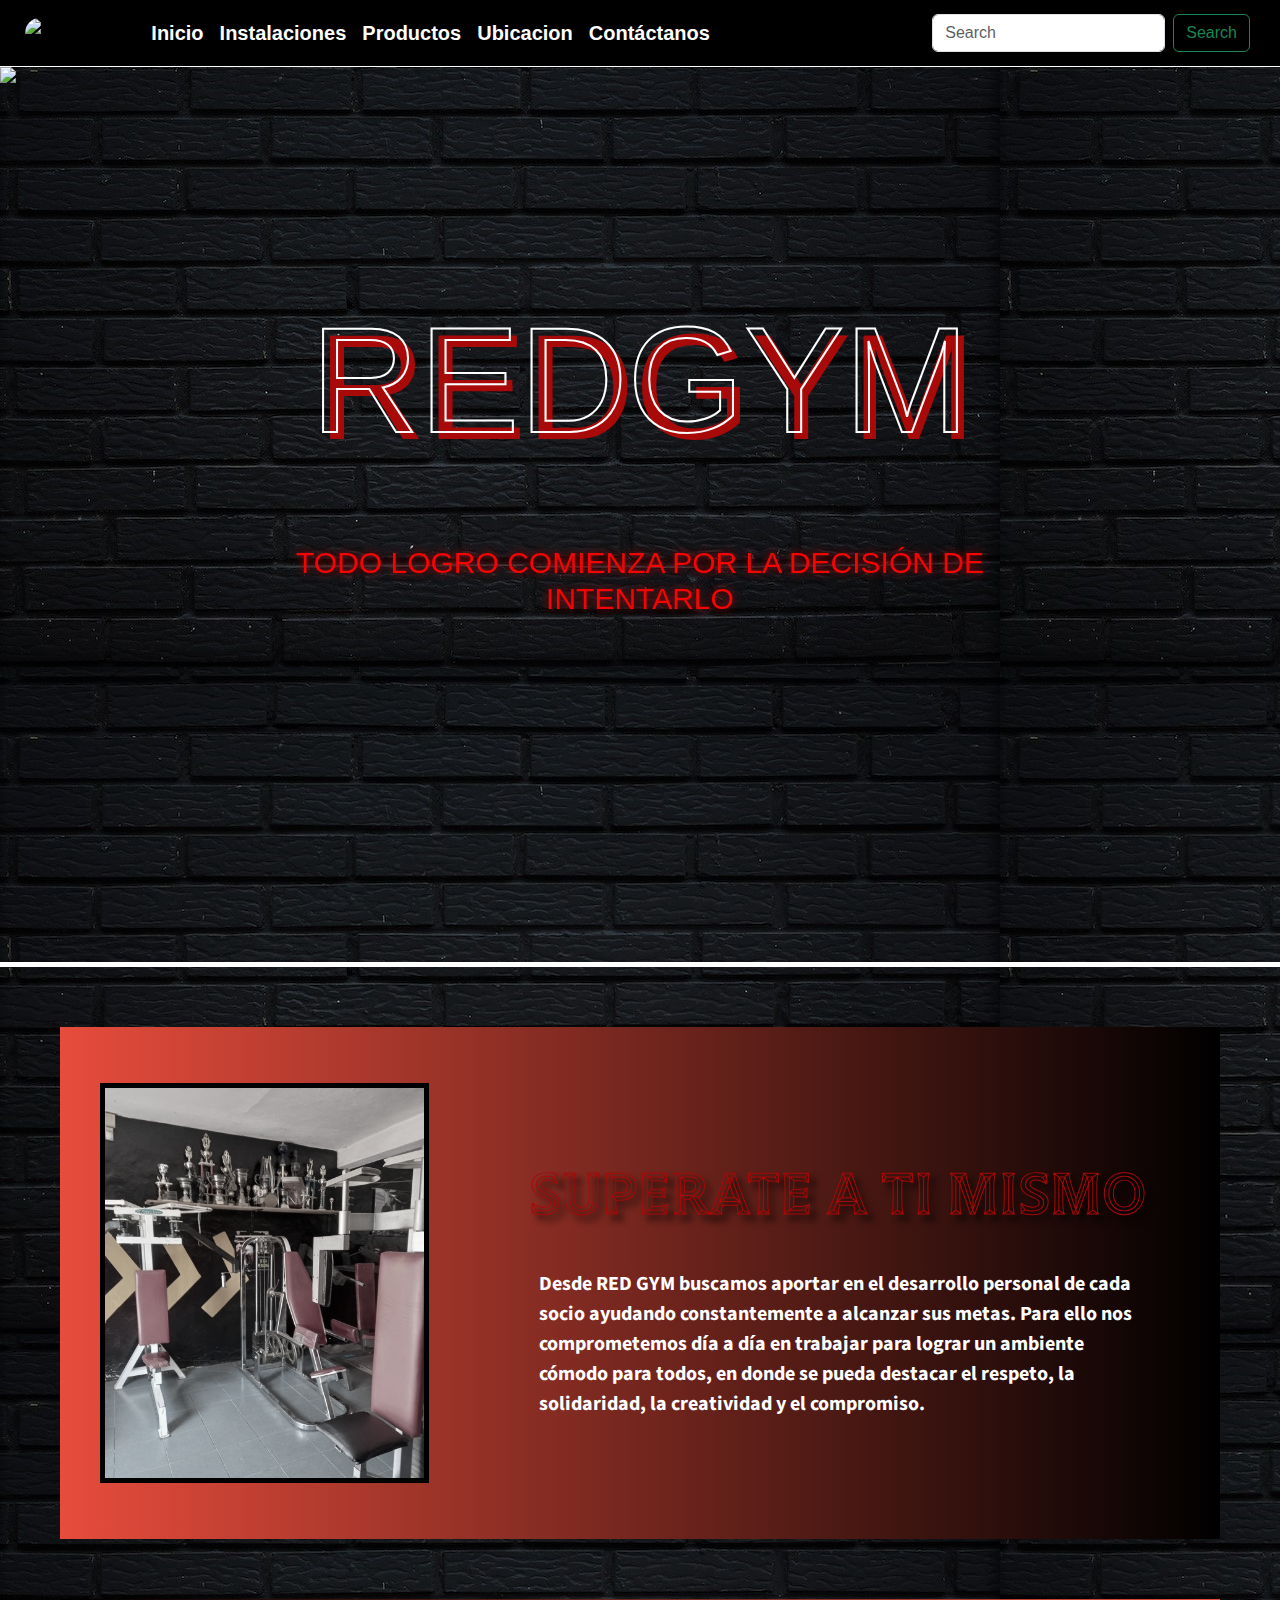
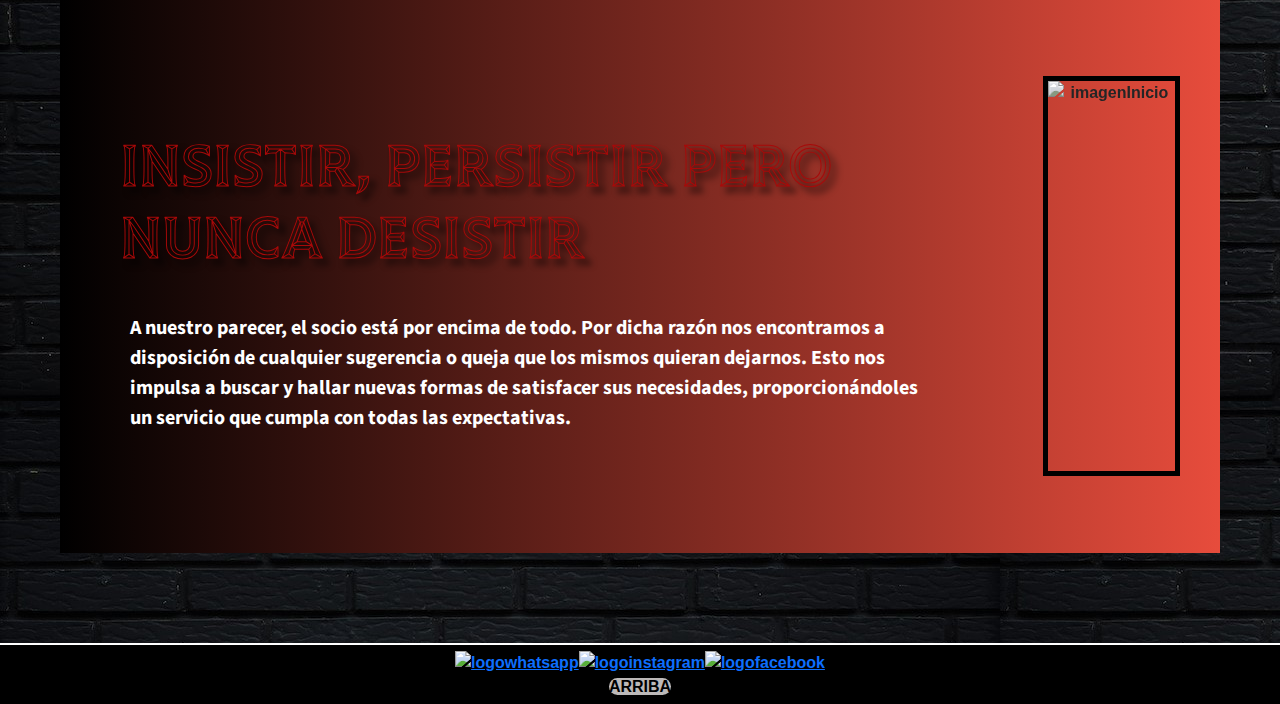
==== index.html @ b9225b8c "tercera-entrega" ====
<!DOCTYPE html>
<html lang="en">
<head>
    <meta charset="UTF-8">
    <meta http-equiv="X-UA-Compatible" content="IE=edge">
    <meta name="viewport" content="width=device-width, initial-scale=1.0">
    <meta name="description" content="Somos REDGYM HOME, un gimnasio ubicado en la zona sur de Córdoba Capital, destinado a todas las personas que buscan un cambio físico y mental en sus vidas. Para ello se brindan las herramientas, las máquinas y el asesoramiento necesario para poder cumplir con las necesidades de los clientes.">
    <meta name="keywords" content="ejercicio, estetica, gym, gimnasio, gimnasios, gym cordoba, gym barato, gimnasio barato, gimnasio cordoba capital, gimnasio zona sur, gimnasio cordoba argentina, pesas, gimnasio universidad catolica">
    <link rel="shortcut icon" href="img/favicon.ico" type="image/x-icon">
    <link rel="stylesheet" href="https://cdn.jsdelivr.net/npm/bootstrap@5.3.0-alpha1/dist/css/bootstrap.min.css">
    <link href="https://unpkg.com/aos@2.3.1/dist/aos.css" rel="stylesheet">
    <link rel="stylesheet" href="css/style.css">
    <title>Inicio</title>
</head>

<body class="gridContainer fondoInicio">
    <header id="header">
        <nav class="navbar navbar-expand-lg bg-body-tertiary sacarPadding">
            <div class="container-fluid colorHeader">
            <a class="navbar-brand" href="./index.html"><img src="./img/logo.png" alt="logogym" class="logogym"></a>
            <button class="navbar-toggler" type="button" data-bs-toggle="collapse" data-bs-target="#navbarTogglerDemo02" aria-controls="navbarTogglerDemo02" aria-expanded="false" aria-label="Toggle navigation">
                <span class="navbar-toggler-icon menuResponsive"></span>
            </button>
            <div class="collapse navbar-collapse colorHeader" id="navbarTogglerDemo02">
                <ul class="navbar-nav me-auto mb-2 mb-lg-0">
                <li class="nav-item">
                    <a class="nav-link enlaceHeader" href="./index.html">Inicio</a>
                    </li>
                <li class="nav-item">
                    <a class="nav-link enlaceHeader" href="./sections/instalaciones.html">Instalaciones</a>
                </li>
                <li class="nav-item">
                    <a class="nav-link enlaceHeader" href="./sections/productos.html">Productos</a>
                </li>
                <li class="nav-item">
                    <a class="nav-link enlaceHeader" href="./sections/ubicacion.html">Ubicacion</a>
                </li>
                <li class="nav-item">
                    <a class="nav-link enlaceHeader" href="./sections/contactos.html">Contáctanos</a>
                </li>
                </ul>
                <form class="d-flex" role="search">
                <input class="form-control me-2" type="search" placeholder="Search" aria-label="Search">
                <button class="btn btn-outline-success" type="submit">Search</button>
                </form>
            </div>
            </div>
        </nav>
    </header>

    <main class="contenido">
        <section class="tituloCarrusel">
        <div id="carouselExampleSlidesOnly" class="carousel slide" data-bs-ride="carousel">
            <div class="carousel-inner thumbnail">
                <div class="carousel-item active">
                    <img src="./img/carrusel-primer-imagen.jpg" class="d-block w-100 imgCarrusel" alt="..." >
                </div>
                <div class="carousel-item">
                    <img src="./img/carrusel-segunda-imagen.jpg" class="d-block w-100 imgCarrusel" alt="...">
                </div>
                <div class="carousel-item">
                    <img src="./img/carrusel-tercera-imagen.jpg" class="d-block w-100 imgCarrusel" alt="...">
                </div>
            </div>
        </div>
        <div class="caption bg-1"
        data-aos="zoom-in">
            <h1 class="t-stroke t-shadow">REDGYM</h1>
        </div>
        <h2 class="subtitulos subtituloInicio"
        data-aos="fade-zoom-in"
        data-aos-easing="ease-in-back"
        data-aos-delay="300"
        data-aos-offset="0">TODO LOGRO COMIENZA POR LA DECISIÓN DE INTENTARLO</h2>
        </section>

        <section>
            <div class="imagen1Flex">
                <img src="./img/primer-img-inicio.jpg" alt="imgInicio" class="imgInicio hacerGris">
                <div>
                    <h3 class="tituloImagen">SUPERATE A TI MISMO</h3>
                    <p class="textoInicio">Desde RED GYM buscamos aportar en el desarrollo personal de cada socio ayudando constantemente a alcanzar sus metas. 
                        Para ello nos comprometemos día a día en trabajar para lograr un ambiente cómodo para todos, en donde se pueda destacar el respeto, la solidaridad, la creatividad y
                        el compromiso.</p>
                </div>
            </div>
            <div class="imagen2Flex">
                <img src="./img/segunda-img-inicio.jpg" alt="imagenInicio" class="imgInicio hacerGris">
                <div>
                    <h3 class="tituloImagen">INSISTIR, PERSISTIR PERO NUNCA DESISTIR</h3>
                    <p class="textoInicio">A nuestro parecer, el socio está por encima de todo. Por dicha razón nos encontramos a disposición de cualquier sugerencia o queja
                        que los mismos quieran dejarnos. Esto nos impulsa a buscar y hallar nuevas formas de satisfacer sus necesidades, 
                        proporcionándoles un servicio que cumpla con todas las expectativas. </p>
                </div>
            </div>
        </section>
    </main>
    
    <footer>
        <div class="piePagina">
            <a href="https://web.whatsapp.com/" target="_blank"><img src="./img/logo-whatsapp.png" alt="logowhatsapp" class="logoRedes"></a>
            <a href="https://www.instagram.com/redgymhome/" target="_blank"><img src="./img/logo-instagram.png" alt="logoinstagram" class="logoRedes"></a>
            <a href="https://www.facebook.com/RedGymHome" target="_blank"><img src="./img/logo-facebook.png" alt="logofacebook" class="logoRedes"></a>
        </div>
        <a href="#header" class="botonSubir">ARRIBA</a>
    </footer>
    
    <script src="https://cdn.jsdelivr.net/npm/bootstrap@5.3.0-alpha1/dist/js/bootstrap.bundle.min.js" integrity="sha384-w76AqPfDkMBDXo30jS1Sgez6pr3x5MlQ1ZAGC+nuZB+EYdgRZgiwxhTBTkF7CXvN" crossorigin="anonymous"></script>

    <script src="https://unpkg.com/aos@2.3.1/dist/aos.js"></script>

    <script>
        AOS.init();
    </script>

</body>
</html>
---- css/style.css ----
@charset "UTF-8";
@import url("https://fonts.googleapis.com/css2?family=Roboto:wght@300&display=swap");
@import url("https://fonts.googleapis.com/css2?family=Source+Sans+Pro:ital,wght@1,300&display=swap");
@import url("https://fonts.googleapis.com/css2?family=Tilt+Prism&display=swap");
header {
  background-color: black;
  border-bottom: solid white 1px;
  padding: 10px;
  grid-area: encabezado;
}

.colorHeader {
  background-color: black;
}

nav {
  font-family: "Roboto:wght@300", sans-serif;
  font-size: 20px;
  display: flex;
  justify-content: space-between;
  flex-direction: row-reverse;
  margin-right: 8px;
}

.sacarPadding {
  padding: 0px;
}

.logogym {
  height: 80px;
  width: 80px;
  border: solid black;
  border-radius: 20px;
}

.enlaceHeader {
  color: white;
}
.enlaceHeader:hover {
  color: rgb(245, 4, 4);
}

.menuResponsive {
  background-color: rgb(245, 4, 4);
  padding: 20px;
  border-radius: 5px;
}

* {
  margin: 0;
  padding: 0;
}

body {
  text-align: center;
  font-family: "Poppins", sans-serif;
  font-weight: bolder;
  display: flex;
  flex-direction: column;
  min-height: 100vh;
  background-image: url(../img/fondo.jpg);
}

/* GRID */
.gridContainer {
  display: grid;
  grid-template-areas: "encabezado" "navbar" "contenido" "piedepagina";
  grid-template-columns: 1fr;
  grid-template-rows: 1fr;
}

nav {
  grid-area: navbar;
}

.contenido {
  grid-area: contenido;
}

/* Inicio */
@media screen and (min-width: 350px) {
  .fondoInicio {
    background-image: url(../img/fondo-ladrillos-negros.jfif);
  }
  .t-stroke {
    margin-top: 20px;
    font-size: 60px;
    color: transparent;
    -moz-text-stroke-width: 2px;
    -webkit-text-stroke-width: 2px;
    -moz-text-stroke-color: black;
    -webkit-text-stroke-color: white;
  }
  .t-shadow {
    text-shadow: 7px 7px rgb(168, 9, 9);
  }
  .thumbnail {
    position: relative;
  }
  .subtitulos {
    font-family: "Roboto:wght@300", sans-serif;
    text-align: center;
    font-size: 18px;
    color: rgb(168, 9, 9);
    text-shadow: 0px 0px 9px rgb(245, 4, 4);
    margin: 10px 0px 10px 0px;
  }
  .subtituloInicio {
    color: rgb(245, 4, 4);
    text-shadow: 0px 0px 9px rgb(168, 9, 9);
    margin: 5px 0px 0px 0px;
    font-size: 18px;
  }
  .imgCarrusel {
    width: 30px;
    height: 300px;
  }
  .imgInicio {
    margin: 10px 0px 0px 0px;
    width: 310px;
    height: 310px;
    border: solid black 3px;
  }
  .textoInicio {
    padding: 20px;
    margin: 0px 10px 0px 10px;
    text-align: center;
    font-family: "Source Sans Pro", sans-serif;
    font-size: 16px;
    color: white;
  }
  .tituloImagen {
    font-family: "Tilt Prism", cursive;
    color: black;
    margin: 5px 0px 0px 0px;
    text-shadow: 0 0 0.2em red;
    text-align: center;
    font-size: 40px;
  }
  .imagen1Flex {
    display: flex;
    flex-direction: column;
    align-items: center;
    margin: 40px 20px 40px 20px;
    background: black;
    background: -webkit-linear-gradient(to right, #e74c3c, black);
    background: linear-gradient(to right, #e74c3c, black);
  }
  .imagen2Flex {
    display: flex;
    flex-direction: column;
    align-items: center;
    margin: 40px 20px 40px 20px;
    background: black;
    background: -webkit-linear-gradient(to right, #e74c3c, black);
    background: linear-gradient(to right, #e74c3c, black);
  }
  .hacerGris {
    filter: grayscale(80%);
  }
  .hacerGris:hover {
    filter: grayscale(0%);
    transition: 2s;
  }
  /* Instalaciones */
  .imgInstalaciones {
    height: 300px;
    width: 300px;
    margin: 20px 0px 20px 0px;
    border: 5px inset black;
  }
  .nombreSeccion {
    font-family: "Roboto:wght@300", sans-serif;
    font-size: 25px;
    background-color: rgb(168, 9, 9);
    padding: 5px;
    margin: 30px 100px 30px 0px;
    text-align: center;
    -moz-text-stroke-width: 2px;
    -webkit-text-stroke-width: 2px;
    -webkit-text-stroke-color: black;
  }
  .seccion {
    display: flex;
    flex-direction: column;
    align-items: center;
    margin: 20px 0px 20px 0px;
  }
  /* Productos */
  .imgProductos {
    height: 300px;
    width: 300px;
    margin: 20px 20px 20px 20px;
    border: 5px inset black;
  }
  .precioProductos {
    font-family: "Roboto:wght@300", sans-serif;
    text-align: center;
    color: white;
    display: block;
    margin: 0px 100px 0px 100px;
    font-size: 35px;
    border-radius: 20px;
    background-image: url(../img/fondo-form.jpg);
  }
  /* Ubicación */
  .acomodarMapa {
    display: flex;
    flex-direction: column;
    align-items: center;
    justify-content: center;
    height: 500px;
  }
  .mapa {
    width: 80%;
    height: 70%;
  }
  .mapa iframe {
    height: 100%;
    width: 100%;
  }
  .fachadaFlex {
    display: flex;
    flex-direction: column;
    align-items: center;
  }
  .imagenFachada {
    width: 300px;
    height: 300px;
    margin: 20px 0px 20px 0px;
    border: 5px inset rgb(245, 4, 4);
  }
  .imagenFachada:hover {
    transform: scale(1.2);
    transition-property: all;
    transition-duration: 2s;
  }
  /* Contactos */
  .acomodar {
    display: flex;
    justify-content: center;
  }
  .formulario {
    font-family: "Roboto:wght@300", sans-serif;
    text-align: left;
    font-size: 14px;
    color: white;
    width: 350px;
    height: 450px;
    border: 5px inset rgb(245, 4, 4);
    padding: 5px;
    background-image: url(../img/fondo-form.jpg);
    opacity: 0.9;
  }
  fieldset {
    border: 0px;
  }
  fieldset div {
    padding: 10px;
    margin-top: 10px;
    margin-bottom: 10px;
  }
  .botones {
    text-align: right;
    margin-right: 10px;
  }
  .fondoBoton:hover {
    background-color: rgb(168, 9, 9);
  }
  .horario {
    margin-top: 30px;
    color: white;
    font-size: 20px;
    padding: 10px;
    margin: 30px 30px 0px 30px;
    border-radius: 20px;
    background: black;
    background: -webkit-linear-gradient(to right, rgb(245, 4, 4), black);
    background: linear-gradient(to right, rgb(245, 4, 4), black);
  }
  .enlaceUbicacion {
    color: rgb(245, 4, 4);
    text-decoration: none;
  }
}
@media screen and (min-width: 768px) {
  .gridContainer {
    display: grid;
    grid-template-areas: "encabezado encabezado encabezado" "navbar navbar navbar" "contenido contenido contenido" "piedepagina piedepagina piedepagina";
  }
  /* Inicio */
  .subtitulos {
    font-size: 25px;
  }
  .t-stroke {
    font-size: 80px;
  }
  .imgCarrusel {
    width: 500px;
    height: 500px;
  }
  .imgInicio {
    margin: 50px 0px 10px 0px;
    border: solid black 3px;
    width: 500px;
    height: 500px;
  }
  .textoInicio {
    font-size: 20px;
    margin: 0px 15px 0px 15px;
  }
  footer {
    margin-top: 60px;
  }
  /* Instalaciones */
  .nombreSeccion {
    margin: 30px 360px 30px 0px;
    font-size: 30px;
  }
  .imgInstalaciones {
    height: 450px;
    width: 450px;
    margin: 20px 0px 20px 0px;
  }
  /* Productos */
  .imgProductos {
    height: 450px;
    width: 450px;
  }
  .precioProductos {
    margin: 0px 180px 0px 180px;
  }
  /* Ubicación */
  .imagenFachada {
    width: 500px;
    height: 500px;
    margin: 20px 0px 20px 0px;
  }
  /* Contactos */
  .formulario {
    font-size: 18px;
    width: 500px;
    height: 500px;
    padding: 10px;
  }
  .horario {
    margin: 30px 120px 0px 120px;
  }
}
@media screen and (min-width: 1024px) {
  /* Inicio */
  .subtitulos {
    top: 50%;
    font-size: 30px;
  }
  .subtituloInicio {
    position: absolute;
    text-align: center;
    top: 60%;
    left: 20%;
    right: 20%;
    font-size: 30px;
  }
  .t-stroke {
    font-size: 150px;
  }
  .caption {
    position: absolute;
    top: 30%;
    left: 0%;
    width: 100%;
  }
  .imgCarrusel {
    width: 300px;
    height: 900px;
    border-bottom: solid white 5px;
  }
  .imgInicio {
    margin: 40px 40px 40px 40px;
    border: solid black 5px;
    width: 400px;
    height: 400px;
  }
  .textoInicio {
    margin: 20px 50px 100px 50px;
    text-align: left;
  }
  .tituloImagen {
    margin: 130px 0px 0px 60px;
    color: rgb(168, 9, 9);
    text-shadow: black 0.1em 0.1em 0.1em;
    text-align: left;
    font-size: 60px;
  }
  .imagen1Flex {
    display: flex;
    flex-direction: row;
    margin: 60px 60px 60px 60px;
    background: black;
    background: -webkit-linear-gradient(to right, #e74c3c, black);
    background: linear-gradient(to right, #e74c3c, black);
  }
  .imagen2Flex {
    display: flex;
    flex-direction: row-reverse;
    margin: 60px 60px 60px 60px;
    background: black;
    background: -webkit-linear-gradient(to right, black, #e74c3c);
    background: linear-gradient(to right, black, #e74c3c);
  }
  /* Instalaciones */
  .imgInstalaciones {
    height: 300px;
    width: 300px;
    margin: 20px 20px 20px 20px;
    border: 5px inset black;
  }
  .nombreSeccion {
    margin: 30px 600px 30px 0px;
    font-size: 35px;
  }
  .seccion {
    display: flex;
    flex-direction: row;
    justify-content: center;
    margin: 20px 0px 20px 0px;
  }
  /* Productos */
  .imgProductos {
    height: 300px;
    width: 300px;
  }
  .precioProductos {
    margin: 10px 70px 10px 70px;
  }
  /* Ubicación */
  .fachadaFlex {
    display: flex;
    flex-direction: row;
    justify-content: center;
  }
  .imagenFachada {
    width: 300px;
    height: 300px;
    margin: 40px 40px 40px 40px;
  }
  /* Contactos */
  .formulario {
    font-size: 20px;
    width: 550px;
    height: 550px;
    padding: 15px;
  }
  .horario {
    margin: 30px 300px 0px 300px;
  }
}
footer {
  grid-area: piedepagina;
  background-color: black;
  padding: 5px;
  margin-top: 30px;
  border-top: 2px solid white;
  text-align: center;
}

.piePagina {
  display: flex;
  justify-content: center;
}

.logoRedes {
  width: 80px;
  height: 80px;
}

.botonSubir {
  font-family: "Roboto:wght@300", sans-serif;
  color: black;
  background-color: rgb(189, 185, 185);
  border-radius: 1cm;
  text-decoration: none;
}

/*# sourceMappingURL=style.css.map */
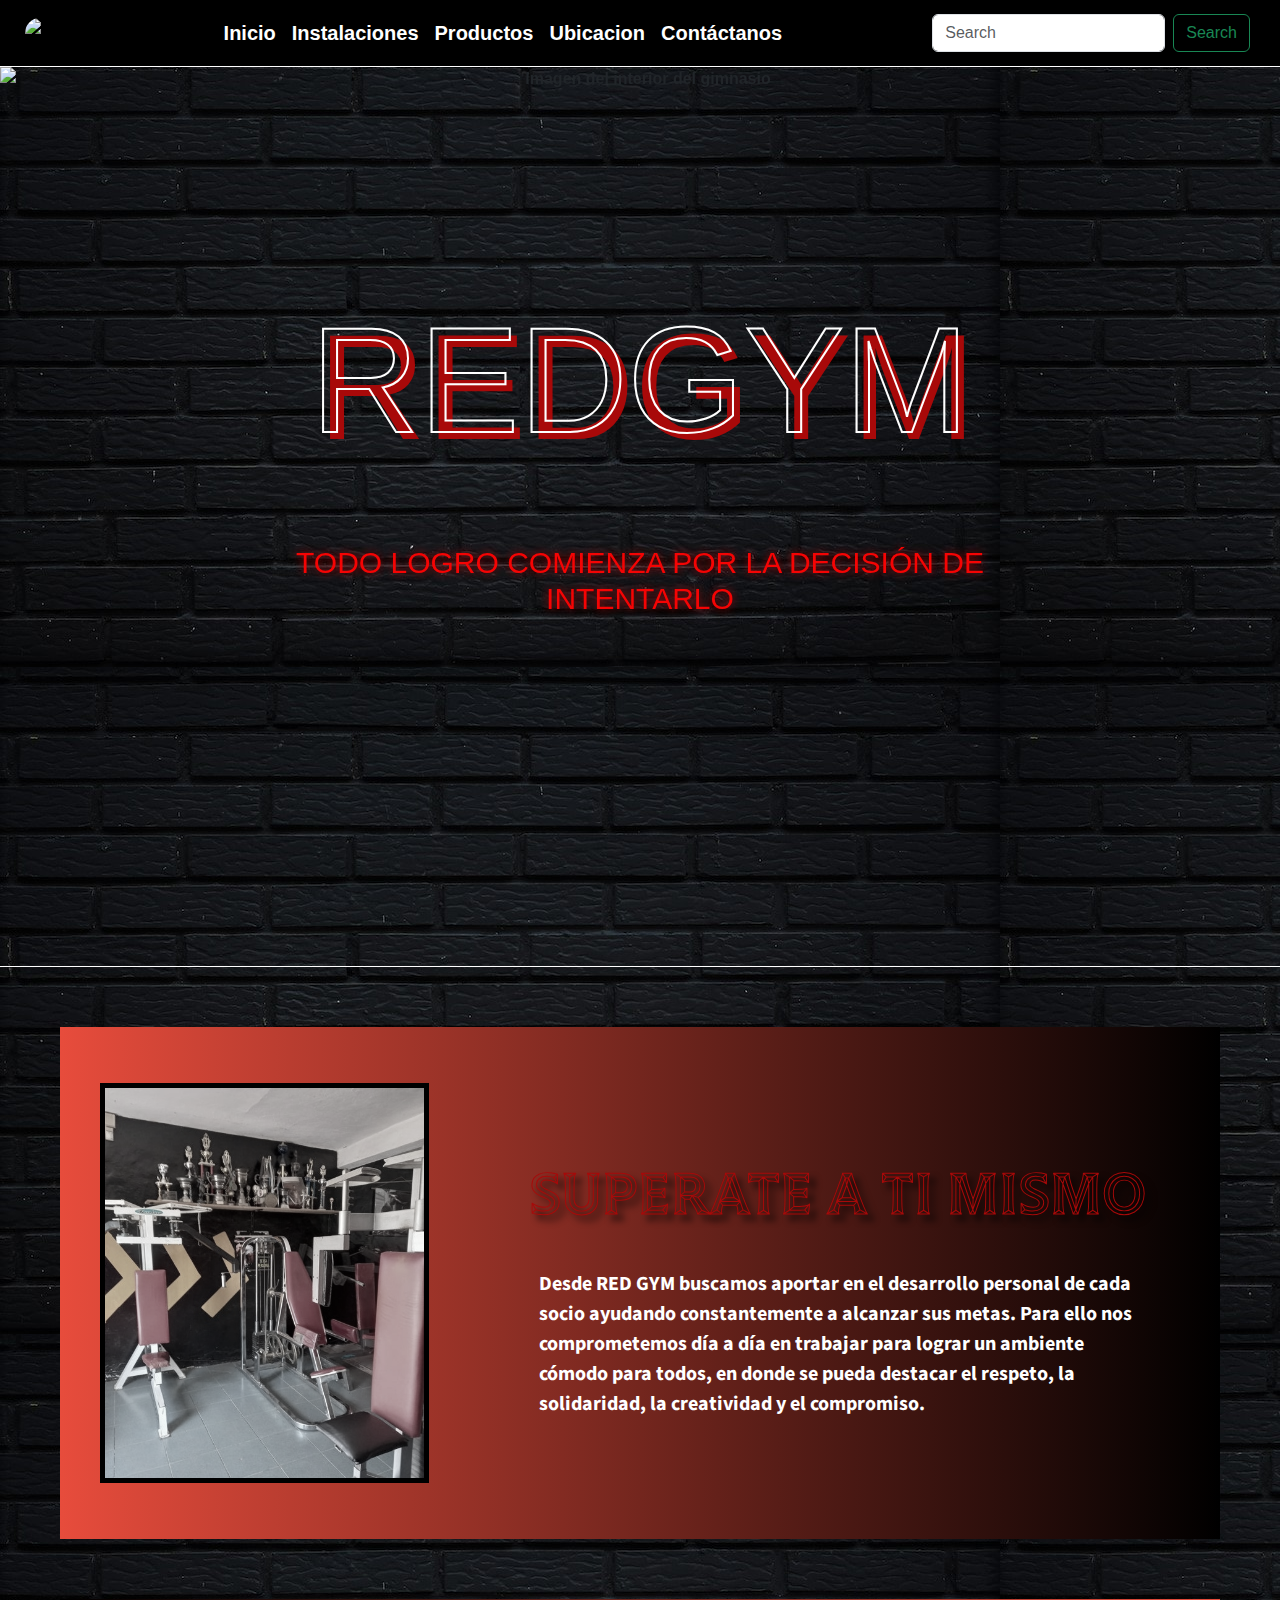
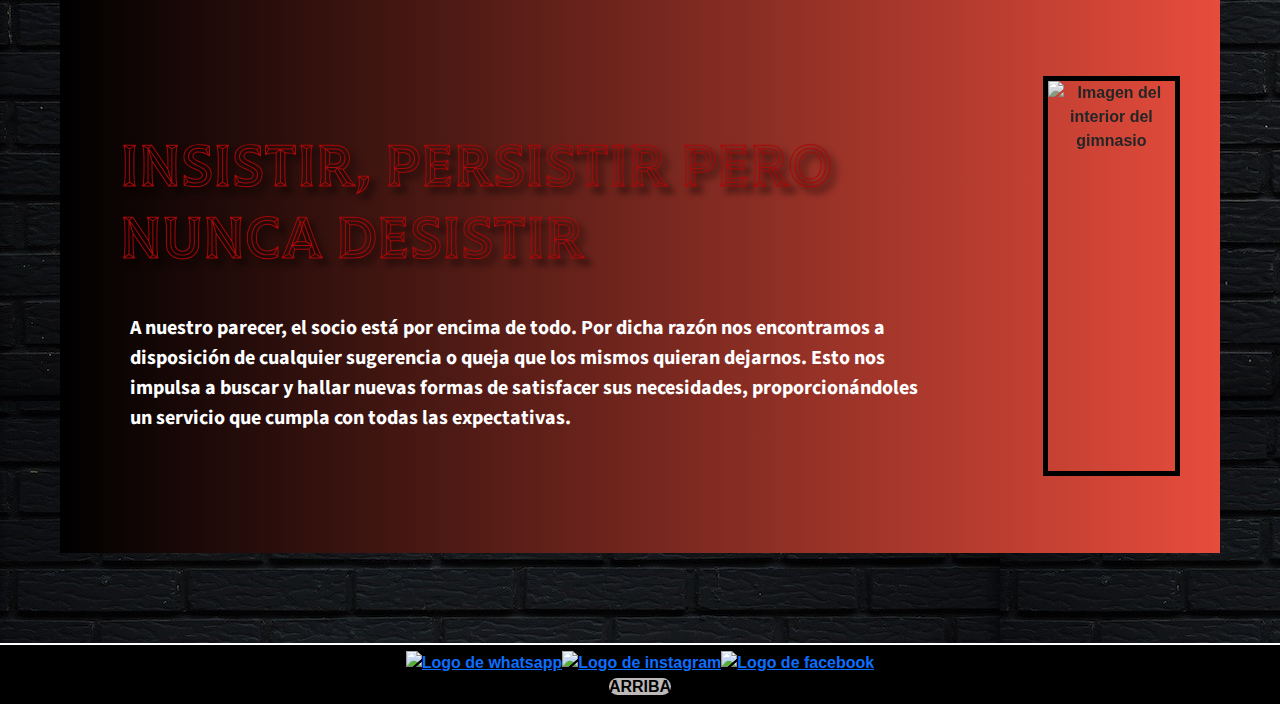
==== commit 3ce39a9a: "entrega-final" ====
--- a/index.html
+++ b/index.html
@@ -1,23 +1,23 @@
 <!DOCTYPE html>
-<html lang="en">
+<html lang="es">
 <head>
     <meta charset="UTF-8">
     <meta http-equiv="X-UA-Compatible" content="IE=edge">
     <meta name="viewport" content="width=device-width, initial-scale=1.0">
-    <meta name="description" content="Somos REDGYM HOME, un gimnasio ubicado en la zona sur de Córdoba Capital, destinado a todas las personas que buscan un cambio físico y mental en sus vidas. Para ello se brindan las herramientas, las máquinas y el asesoramiento necesario para poder cumplir con las necesidades de los clientes.">
-    <meta name="keywords" content="ejercicio, estetica, gym, gimnasio, gimnasios, gym cordoba, gym barato, gimnasio barato, gimnasio cordoba capital, gimnasio zona sur, gimnasio cordoba argentina, pesas, gimnasio universidad catolica">
+    <meta name="description" content="Somos REDGYM HOME, un gimnasio ubicado en la zona sur de Córdoba Capital, destinado a todas las personas que buscan un cambio físico y mental en sus vidas.">
+    <meta name="keywords" content="ejercicio, estetica, gym, gimnasio, gimnasios, gym fitness, gym cordoba, gym barato, gimnasio barato, gimnasio cordoba capital, gimnasio zona sur, gimnasio cordoba argentina, pesas, gimnasio universidad catolica">
     <link rel="shortcut icon" href="img/favicon.ico" type="image/x-icon">
     <link rel="stylesheet" href="https://cdn.jsdelivr.net/npm/bootstrap@5.3.0-alpha1/dist/css/bootstrap.min.css">
     <link href="https://unpkg.com/aos@2.3.1/dist/aos.css" rel="stylesheet">
     <link rel="stylesheet" href="css/style.css">
-    <title>Inicio</title>
+    <title>Bienvenidos a REDGYM HOME</title>
 </head>
 
 <body class="gridContainer fondoInicio">
     <header id="header">
         <nav class="navbar navbar-expand-lg bg-body-tertiary sacarPadding">
             <div class="container-fluid colorHeader">
-            <a class="navbar-brand" href="./index.html"><img src="./img/logo.png" alt="logogym" class="logogym"></a>
+            <a class="navbar-brand" href="./index.html"><img src="./img/logo.png" alt="Logo de redgym" class="logogym"></a>
             <button class="navbar-toggler" type="button" data-bs-toggle="collapse" data-bs-target="#navbarTogglerDemo02" aria-controls="navbarTogglerDemo02" aria-expanded="false" aria-label="Toggle navigation">
                 <span class="navbar-toggler-icon menuResponsive"></span>
             </button>
@@ -51,15 +51,15 @@
     <main class="contenido">
         <section class="tituloCarrusel">
         <div id="carouselExampleSlidesOnly" class="carousel slide" data-bs-ride="carousel">
-            <div class="carousel-inner thumbnail">
+            <div class="carousel-inner thumbnail posicion">
                 <div class="carousel-item active">
-                    <img src="./img/carrusel-primer-imagen.jpg" class="d-block w-100 imgCarrusel" alt="..." >
+                    <img src="./img/carrusel-primer-imagen.jpg" class="d-block w-100 imgCarrusel" alt="Imagen del interior del gimnasio" >
                 </div>
                 <div class="carousel-item">
-                    <img src="./img/carrusel-segunda-imagen.jpg" class="d-block w-100 imgCarrusel" alt="...">
+                    <img src="./img/carrusel-segunda-imagen.jpg" class="d-block w-100 imgCarrusel" alt="Imagen del interior del gimnasio">
                 </div>
                 <div class="carousel-item">
-                    <img src="./img/carrusel-tercera-imagen.jpg" class="d-block w-100 imgCarrusel" alt="...">
+                    <img src="./img/carrusel-tercera-imagen.jpg" class="d-block w-100 imgCarrusel" alt="Imagen del interior del gimnasio">
                 </div>
             </div>
         </div>
@@ -76,7 +76,7 @@
 
         <section>
             <div class="imagen1Flex">
-                <img src="./img/primer-img-inicio.jpg" alt="imgInicio" class="imgInicio hacerGris">
+                <img src="./img/primer-img-inicio.jpg" alt="Imagen del interior del gimnasio" class="imgInicio hacerGris">
                 <div>
                     <h3 class="tituloImagen">SUPERATE A TI MISMO</h3>
                     <p class="textoInicio">Desde RED GYM buscamos aportar en el desarrollo personal de cada socio ayudando constantemente a alcanzar sus metas. 
@@ -85,12 +85,13 @@
                 </div>
             </div>
             <div class="imagen2Flex">
-                <img src="./img/segunda-img-inicio.jpg" alt="imagenInicio" class="imgInicio hacerGris">
+                <img src="./img/segunda-img-inicio.jpg" alt="Imagen del interior del gimnasio" class="imgInicio hacerGris">
                 <div>
                     <h3 class="tituloImagen">INSISTIR, PERSISTIR PERO NUNCA DESISTIR</h3>
                     <p class="textoInicio">A nuestro parecer, el socio está por encima de todo. Por dicha razón nos encontramos a disposición de cualquier sugerencia o queja
                         que los mismos quieran dejarnos. Esto nos impulsa a buscar y hallar nuevas formas de satisfacer sus necesidades, 
                         proporcionándoles un servicio que cumpla con todas las expectativas. </p>
+                        
                 </div>
             </div>
         </section>
@@ -98,9 +99,9 @@
     
     <footer>
         <div class="piePagina">
-            <a href="https://web.whatsapp.com/" target="_blank"><img src="./img/logo-whatsapp.png" alt="logowhatsapp" class="logoRedes"></a>
-            <a href="https://www.instagram.com/redgymhome/" target="_blank"><img src="./img/logo-instagram.png" alt="logoinstagram" class="logoRedes"></a>
-            <a href="https://www.facebook.com/RedGymHome" target="_blank"><img src="./img/logo-facebook.png" alt="logofacebook" class="logoRedes"></a>
+            <a href="https://web.whatsapp.com/" target="_blank"><img src="./img/logo-whatsapp.png" alt="Logo de whatsapp" class="logoRedes"></a>
+            <a href="https://www.instagram.com/redgymhome/" target="_blank"><img src="./img/logo-instagram.png" alt="Logo de instagram" class="logoRedes"></a>
+            <a href="https://www.facebook.com/RedGymHome" target="_blank"><img src="./img/logo-facebook.png" alt="Logo de facebook" class="logoRedes"></a>
         </div>
         <a href="#header" class="botonSubir">ARRIBA</a>
     </footer>
--- a/css/style.css
+++ b/css/style.css
@@ -94,7 +94,7 @@
   .t-shadow {
     text-shadow: 7px 7px rgb(168, 9, 9);
   }
-  .thumbnail {
+  .posicion {
     position: relative;
   }
   .subtitulos {
@@ -114,6 +114,7 @@
   .imgCarrusel {
     width: 30px;
     height: 300px;
+    border-bottom: solid white 1px;
   }
   .imgInicio {
     margin: 10px 0px 0px 0px;
@@ -373,7 +374,6 @@
   .imgCarrusel {
     width: 300px;
     height: 900px;
-    border-bottom: solid white 5px;
   }
   .imgInicio {
     margin: 40px 40px 40px 40px;
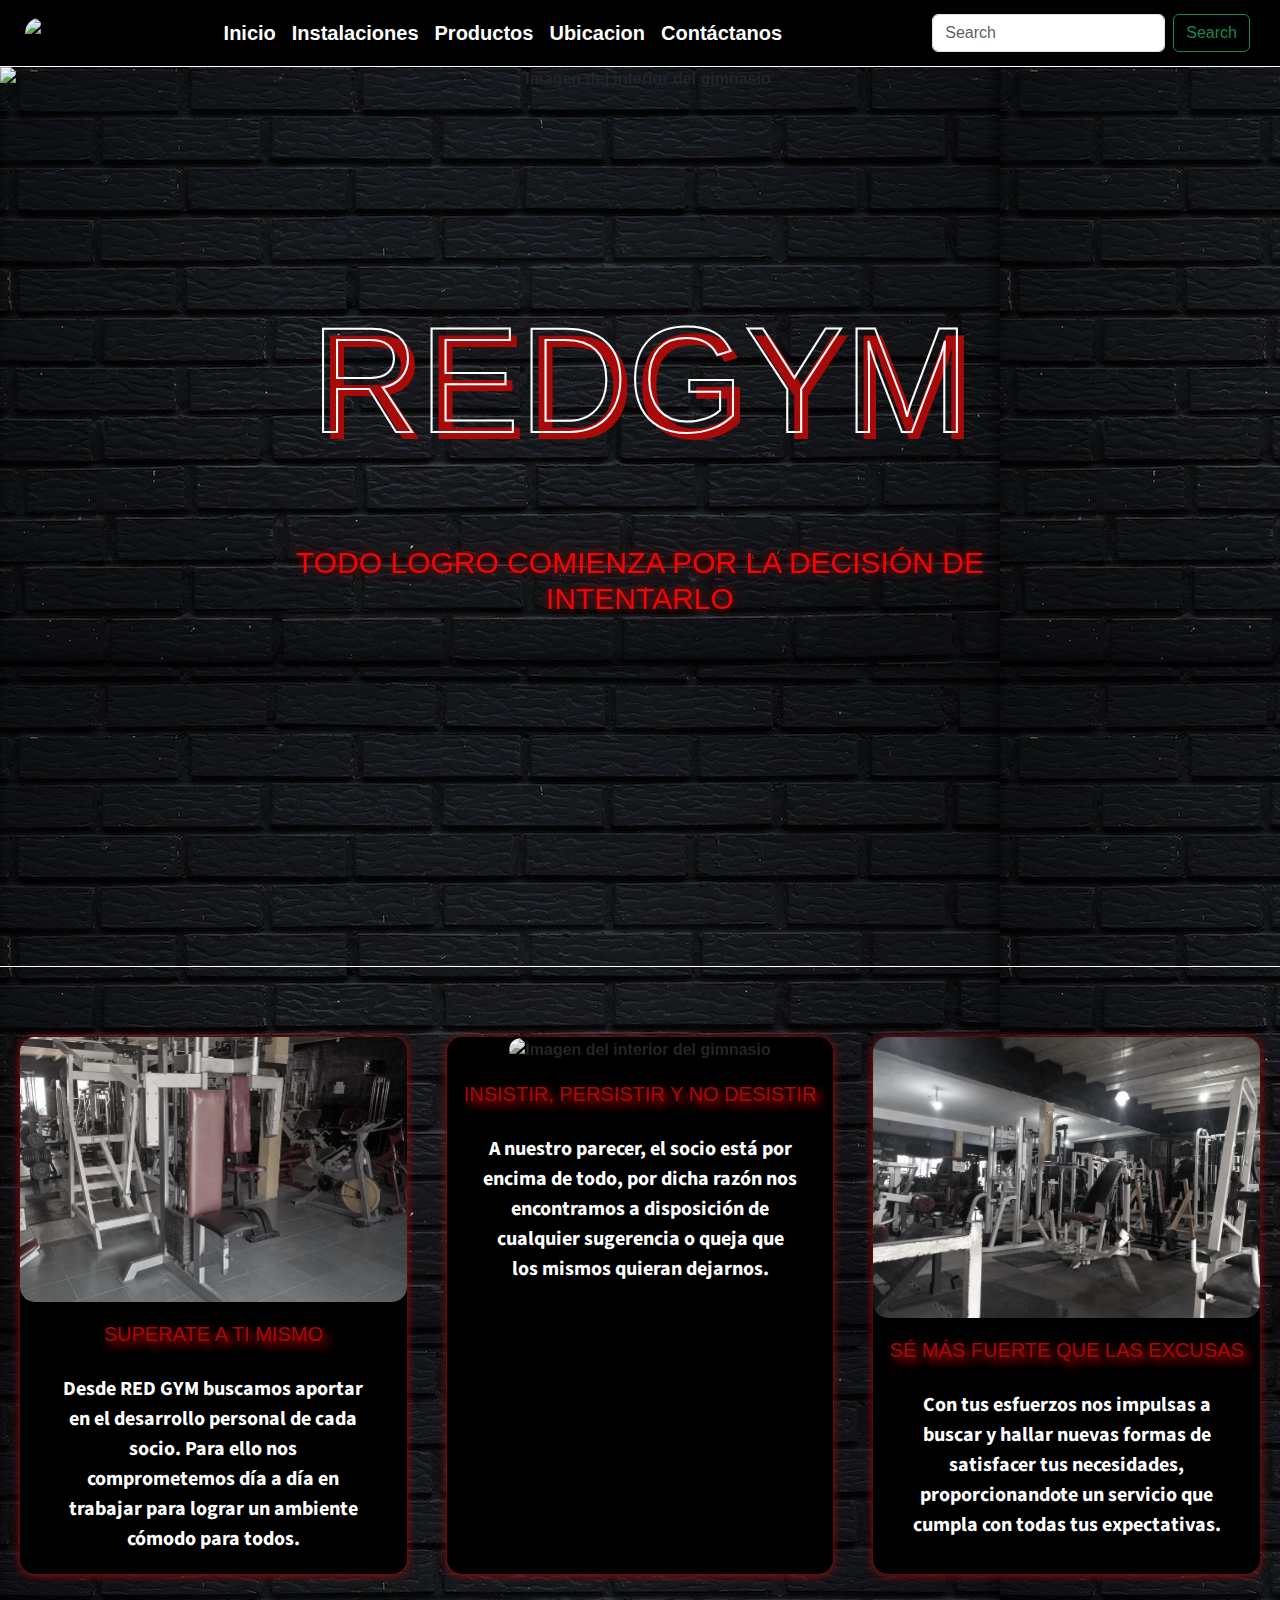
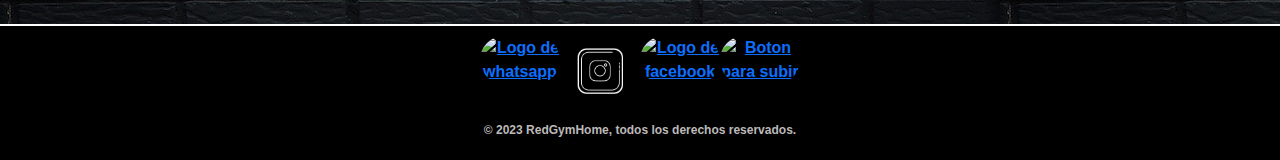
==== commit b9401cff: "proyecto-final" ====
--- a/index.html
+++ b/index.html
@@ -75,24 +75,32 @@
         </section>
 
         <section>
-            <div class="imagen1Flex">
+            <div class="tarjetas">
+            <div class="tarjeta">
                 <img src="./img/primer-img-inicio.jpg" alt="Imagen del interior del gimnasio" class="imgInicio hacerGris">
                 <div>
                     <h3 class="tituloImagen">SUPERATE A TI MISMO</h3>
-                    <p class="textoInicio">Desde RED GYM buscamos aportar en el desarrollo personal de cada socio ayudando constantemente a alcanzar sus metas. 
-                        Para ello nos comprometemos día a día en trabajar para lograr un ambiente cómodo para todos, en donde se pueda destacar el respeto, la solidaridad, la creatividad y
-                        el compromiso.</p>
+                    <p class="textoInicio">Desde RED GYM buscamos aportar en el desarrollo personal de cada socio. Para ello nos comprometemos día a día en trabajar para lograr un ambiente cómodo para todos.</p>
                 </div>
             </div>
-            <div class="imagen2Flex">
+            <div class="tarjeta">
                 <img src="./img/segunda-img-inicio.jpg" alt="Imagen del interior del gimnasio" class="imgInicio hacerGris">
                 <div>
-                    <h3 class="tituloImagen">INSISTIR, PERSISTIR PERO NUNCA DESISTIR</h3>
-                    <p class="textoInicio">A nuestro parecer, el socio está por encima de todo. Por dicha razón nos encontramos a disposición de cualquier sugerencia o queja
-                        que los mismos quieran dejarnos. Esto nos impulsa a buscar y hallar nuevas formas de satisfacer sus necesidades, 
-                        proporcionándoles un servicio que cumpla con todas las expectativas. </p>
+                    <h3 class="tituloImagen">INSISTIR, PERSISTIR Y NO DESISTIR</h3>
+                    <p class="textoInicio"> A nuestro parecer, el socio está por encima de todo, por dicha razón nos encontramos a disposición de cualquier sugerencia o queja
+                        que los mismos quieran dejarnos.</p>
                         
                 </div>
+            </div>
+            <div class="tarjeta">
+                <img src="./img/tercer-img-inicio.jpg" alt="Imagen del interior del gimnasio" class="imgInicio hacerGris">
+                <div>
+                    <h3 class="tituloImagen">SÉ MÁS FUERTE QUE LAS EXCUSAS</h3>
+                    <p class="textoInicio">Con tus esfuerzos nos impulsas a buscar y hallar nuevas formas de satisfacer tus necesidades, 
+                        proporcionandote un servicio que cumpla con todas tus expectativas. </p>
+                        
+                </div>
+            </div>
             </div>
         </section>
     </main>
@@ -102,8 +110,9 @@
             <a href="https://web.whatsapp.com/" target="_blank"><img src="./img/logo-whatsapp.png" alt="Logo de whatsapp" class="logoRedes"></a>
             <a href="https://www.instagram.com/redgymhome/" target="_blank"><img src="./img/logo-instagram.png" alt="Logo de instagram" class="logoRedes"></a>
             <a href="https://www.facebook.com/RedGymHome" target="_blank"><img src="./img/logo-facebook.png" alt="Logo de facebook" class="logoRedes"></a>
+            <a href="#header"><img src="./img/logo-subir.png" alt="Boton para subir" class="logoRedes"></a>
         </div>
-        <a href="#header" class="botonSubir">ARRIBA</a>
+        <p class="copyright">© 2023 RedGymHome, todos los derechos reservados.</p>
     </footer>
     
     <script src="https://cdn.jsdelivr.net/npm/bootstrap@5.3.0-alpha1/dist/js/bootstrap.bundle.min.js" integrity="sha384-w76AqPfDkMBDXo30jS1Sgez6pr3x5MlQ1ZAGC+nuZB+EYdgRZgiwxhTBTkF7CXvN" crossorigin="anonymous"></script>
--- a/css/style.css
+++ b/css/style.css
@@ -117,44 +117,42 @@
     border-bottom: solid white 1px;
   }
   .imgInicio {
-    margin: 10px 0px 0px 0px;
-    width: 310px;
-    height: 310px;
-    border: solid black 3px;
+    width: 100%;
+    border-radius: 15px;
   }
   .textoInicio {
     padding: 20px;
     margin: 0px 10px 0px 10px;
+    line-height: 1.5;
     text-align: center;
     font-family: "Source Sans Pro", sans-serif;
     font-size: 16px;
     color: white;
   }
+  .tarjetas {
+    margin-top: 50px;
+    width: 90%;
+    display: flex;
+    flex-direction: column;
+  }
+  .tarjeta {
+    width: 100%;
+    margin: 20px;
+    background-color: black;
+    border-radius: 15px;
+    box-shadow: 0px 1px 10px rgb(168, 9, 9);
+    cursor: default;
+    transition: all 400ms ease;
+  }
+  .tarjeta:hover {
+    box-shadow: 5px 5px 20px rgb(245, 4, 4);
+    transform: translateY(-3%);
+  }
   .tituloImagen {
-    font-family: "Tilt Prism", cursive;
-    color: black;
-    margin: 5px 0px 0px 0px;
-    text-shadow: 0 0 0.2em red;
-    text-align: center;
-    font-size: 40px;
-  }
-  .imagen1Flex {
-    display: flex;
-    flex-direction: column;
-    align-items: center;
-    margin: 40px 20px 40px 20px;
-    background: black;
-    background: -webkit-linear-gradient(to right, #e74c3c, black);
-    background: linear-gradient(to right, #e74c3c, black);
-  }
-  .imagen2Flex {
-    display: flex;
-    flex-direction: column;
-    align-items: center;
-    margin: 40px 20px 40px 20px;
-    background: black;
-    background: -webkit-linear-gradient(to right, #e74c3c, black);
-    background: linear-gradient(to right, #e74c3c, black);
+    color: rgb(168, 9, 9);
+    text-shadow: 5px 5px 10px rgb(245, 4, 4);
+    margin-top: 20px;
+    font-size: 20px;
   }
   .hacerGris {
     filter: grayscale(80%);
@@ -195,14 +193,43 @@
     border: 5px inset black;
   }
   .precioProductos {
-    font-family: "Roboto:wght@300", sans-serif;
-    text-align: center;
-    color: white;
-    display: block;
-    margin: 0px 100px 0px 100px;
-    font-size: 35px;
-    border-radius: 20px;
-    background-image: url(../img/fondo-form.jpg);
+    margin: 0px 80px 0px 80px;
+    cursor: pointer;
+    position: relative;
+    background-color: white;
+    padding: 10px 20px;
+    font-size: 28px;
+    border-top-right-radius: 10px;
+    border-bottom-left-radius: 10px;
+    transition: all 1s;
+  }
+  .precioProductos:after, .precioProductos:before {
+    content: " ";
+    width: 10px;
+    height: 10px;
+    position: absolute;
+    border: 0px solid #fff;
+    transition: all 1s;
+  }
+  .precioProductos:after {
+    top: -1px;
+    left: -1px;
+    border-top: 5px solid black;
+    border-left: 5px solid black;
+  }
+  .precioProductos:before {
+    bottom: -1px;
+    right: -1px;
+    border-bottom: 5px solid black;
+    border-right: 5px solid black;
+  }
+  .precioProductos:hover {
+    border-top-right-radius: 0px;
+    border-bottom-left-radius: 0px;
+  }
+  .precioProductos:hover:before, .precioProductos:hover:after {
+    width: 100%;
+    height: 100%;
   }
   /* Ubicación */
   .acomodarMapa {
@@ -300,15 +327,12 @@
     width: 500px;
     height: 500px;
   }
-  .imgInicio {
-    margin: 50px 0px 10px 0px;
-    border: solid black 3px;
-    width: 500px;
-    height: 500px;
-  }
   .textoInicio {
     font-size: 20px;
     margin: 0px 15px 0px 15px;
+  }
+  .tarjetas {
+    width: 95%;
   }
   footer {
     margin-top: 60px;
@@ -375,38 +399,10 @@
     width: 300px;
     height: 900px;
   }
-  .imgInicio {
-    margin: 40px 40px 40px 40px;
-    border: solid black 5px;
-    width: 400px;
-    height: 400px;
-  }
-  .textoInicio {
-    margin: 20px 50px 100px 50px;
-    text-align: left;
-  }
-  .tituloImagen {
-    margin: 130px 0px 0px 60px;
-    color: rgb(168, 9, 9);
-    text-shadow: black 0.1em 0.1em 0.1em;
-    text-align: left;
-    font-size: 60px;
-  }
-  .imagen1Flex {
+  .tarjetas {
     display: flex;
     flex-direction: row;
-    margin: 60px 60px 60px 60px;
-    background: black;
-    background: -webkit-linear-gradient(to right, #e74c3c, black);
-    background: linear-gradient(to right, #e74c3c, black);
-  }
-  .imagen2Flex {
-    display: flex;
-    flex-direction: row-reverse;
-    margin: 60px 60px 60px 60px;
-    background: black;
-    background: -webkit-linear-gradient(to right, black, #e74c3c);
-    background: linear-gradient(to right, black, #e74c3c);
+    width: 100%;
   }
   /* Instalaciones */
   .imgInstalaciones {
@@ -470,16 +466,28 @@
 }
 
 .logoRedes {
+  width: 70px;
+  height: 70px;
+  border-radius: 20cm;
+}
+
+.copyright {
+  color: rgb(189, 185, 185);
+  margin-top: 5px;
+  font-size: 12px;
+}
+
+.piePagina a {
+  position: relative;
+  display: block;
+  margin: 5px 0px 0px 0px;
   width: 80px;
   height: 80px;
 }
 
-.botonSubir {
-  font-family: "Roboto:wght@300", sans-serif;
-  color: black;
-  background-color: rgb(189, 185, 185);
-  border-radius: 1cm;
-  text-decoration: none;
+.piePagina a :hover {
+  box-shadow: 0 0 25px rgb(245, 4, 4);
+  text-shadow: 0 0 25px rgb(245, 4, 4);
 }
 
 /*# sourceMappingURL=style.css.map */
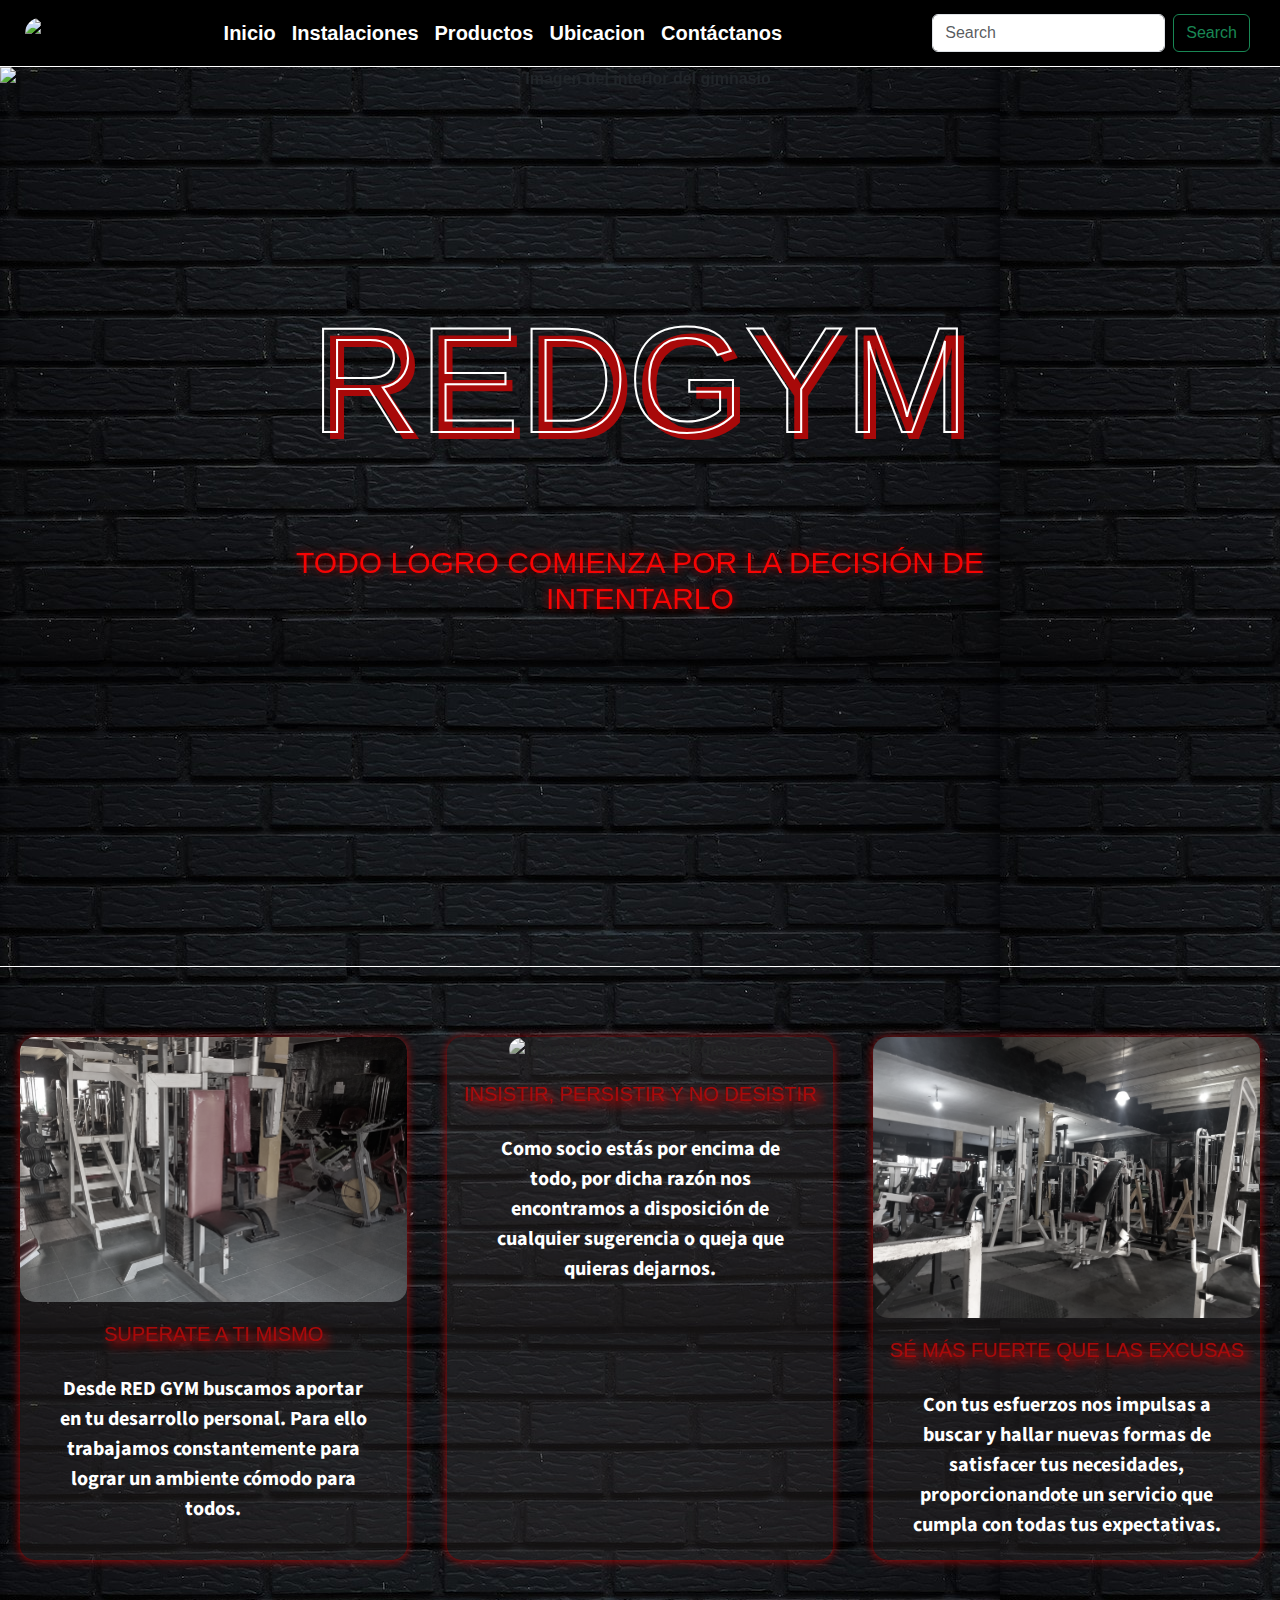
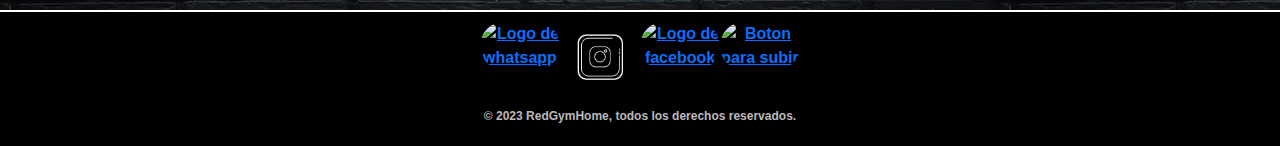
==== commit ee5a4c9e: "proyecto-final" ====
--- a/index.html
+++ b/index.html
@@ -80,15 +80,15 @@
                 <img src="./img/primer-img-inicio.jpg" alt="Imagen del interior del gimnasio" class="imgInicio hacerGris">
                 <div>
                     <h3 class="tituloImagen">SUPERATE A TI MISMO</h3>
-                    <p class="textoInicio">Desde RED GYM buscamos aportar en el desarrollo personal de cada socio. Para ello nos comprometemos día a día en trabajar para lograr un ambiente cómodo para todos.</p>
+                    <p class="textoInicio">Desde RED GYM buscamos aportar en tu desarrollo personal. Para ello trabajamos constantemente para lograr un ambiente cómodo para todos.</p>
                 </div>
             </div>
             <div class="tarjeta">
                 <img src="./img/segunda-img-inicio.jpg" alt="Imagen del interior del gimnasio" class="imgInicio hacerGris">
                 <div>
                     <h3 class="tituloImagen">INSISTIR, PERSISTIR Y NO DESISTIR</h3>
-                    <p class="textoInicio"> A nuestro parecer, el socio está por encima de todo, por dicha razón nos encontramos a disposición de cualquier sugerencia o queja
-                        que los mismos quieran dejarnos.</p>
+                    <p class="textoInicio">Como socio estás por encima de todo, por dicha razón nos encontramos a disposición de cualquier sugerencia o queja
+                        que quieras dejarnos.</p>
                         
                 </div>
             </div>
--- a/css/style.css
+++ b/css/style.css
@@ -35,6 +35,7 @@
 
 .enlaceHeader {
   color: white;
+  transition: 0.7s;
 }
 .enlaceHeader:hover {
   color: rgb(245, 4, 4);
@@ -138,7 +139,7 @@
   .tarjeta {
     width: 100%;
     margin: 20px;
-    background-color: black;
+    background-color: rgba(58, 54, 54, 0.3);
     border-radius: 15px;
     box-shadow: 0px 1px 10px rgb(168, 9, 9);
     cursor: default;
@@ -196,7 +197,7 @@
     margin: 0px 80px 0px 80px;
     cursor: pointer;
     position: relative;
-    background-color: white;
+    background-color: rgba(225, 220, 220, 0.697);
     padding: 10px 20px;
     font-size: 28px;
     border-top-right-radius: 10px;
@@ -292,8 +293,19 @@
     text-align: right;
     margin-right: 10px;
   }
+  .fondoBoton {
+    background-color: white;
+    border: 0;
+    border-radius: 5px;
+    margin: 5px;
+    padding: 5px;
+    font-size: 20px;
+    color: black;
+    transition: 0.7s;
+  }
   .fondoBoton:hover {
     background-color: rgb(168, 9, 9);
+    color: white;
   }
   .horario {
     margin-top: 30px;
